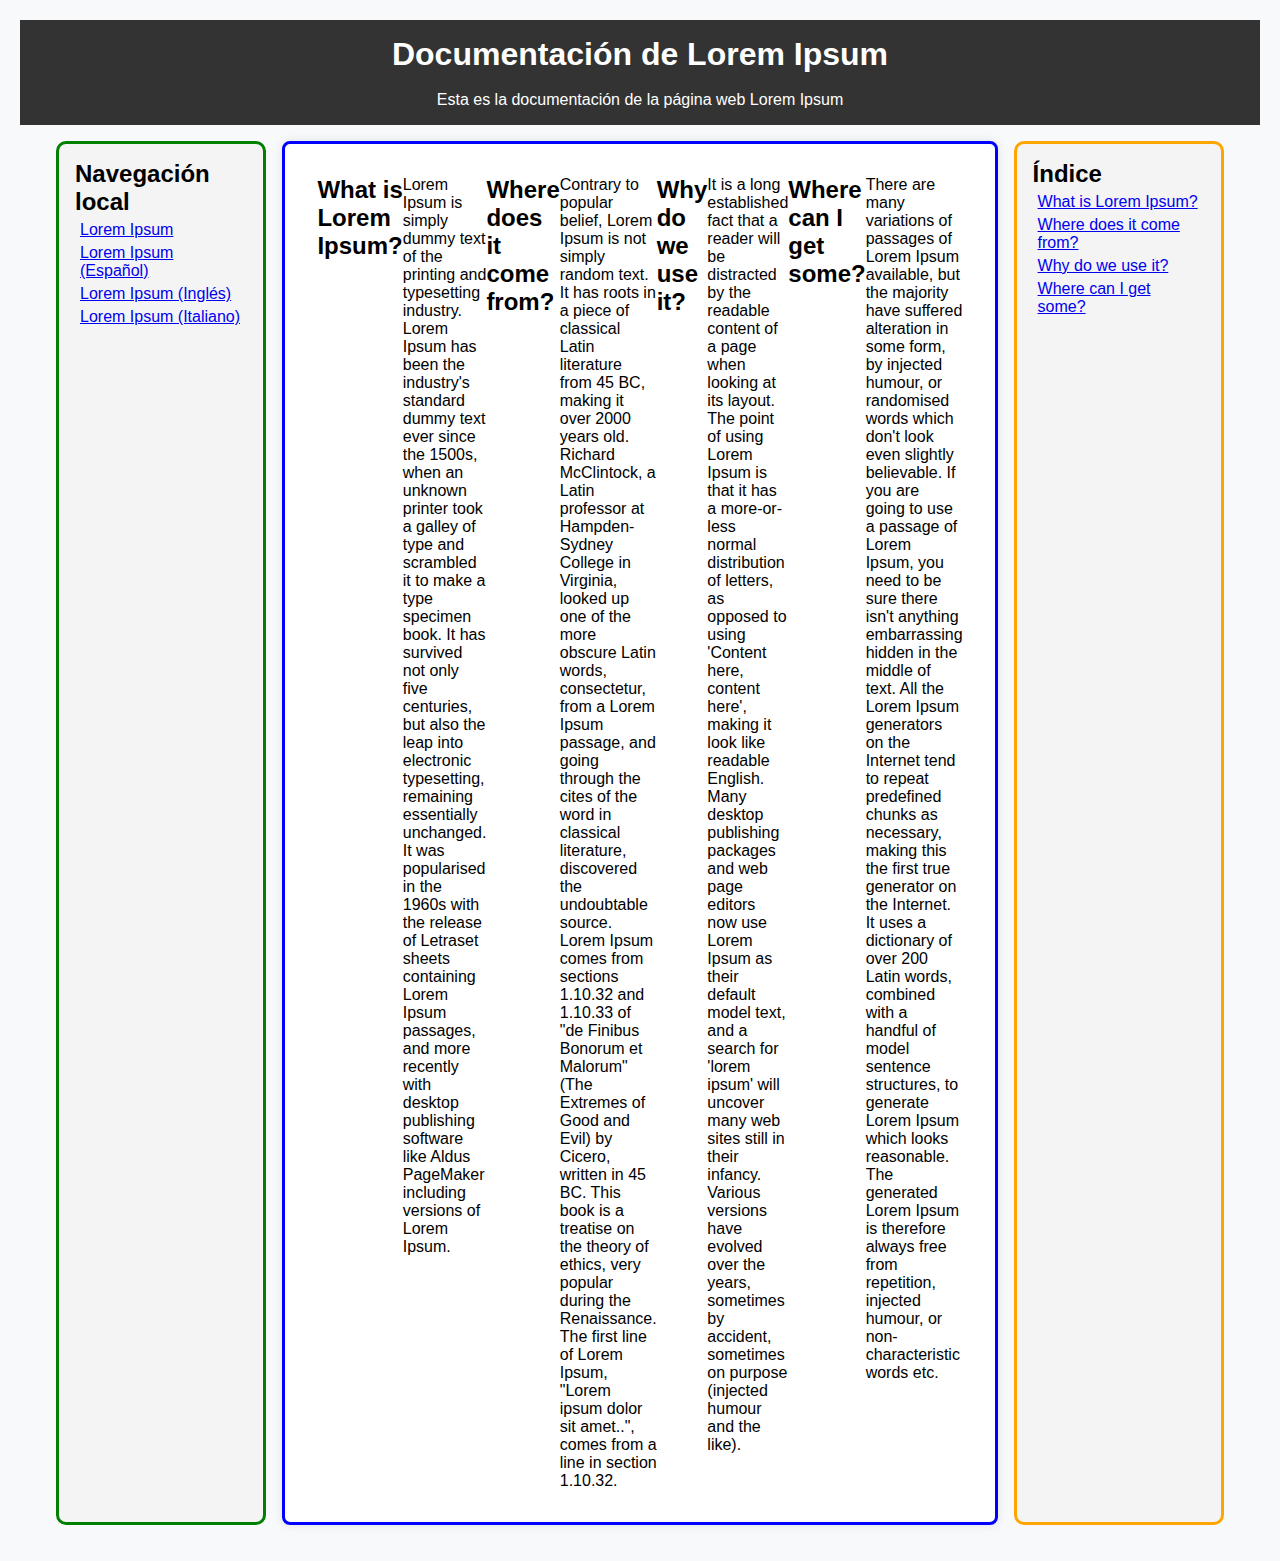
==== en/index.html @ 442306f7 "fix: update meta descriptions and links in English and Italian documentation pages" ====
<!DOCTYPE html>
<html lang="es">

<head>
  <meta charset="UTF-8">
  <meta name="viewport" content="width=device-width, initial-scale=1.0">
  <title>Lorem Ipsum Documentación</title>
  <link rel="stylesheet" href="../styles.css">

  <!-- COMPLETAR SEO -->
  <link rel="icon" sizes="16x16 32x32 48x48" type="image/png" href="./images/favicon.png">
  <meta name="description" content="This is the documentation for the Lorem Ipsum website">
  <!-- COMPLETAR OPEN GRAPH -->
  <meta property="og:title" content="Lorem Ipsum Documentation">
  <meta property="og:description"
    content="This is the documentation for the Lorem Ipsum website - Learn to use Lorem Ipsum">
  <meta property="og:image" content="https://psicotropicalz.github.io/Documentacion/images/og-image.webp">
  <meta property="og:url" content="https://psicotropicalz.github.io/Documentacion/">

</head>

<body>

  <!-- COMPLETAR CABECERA -->
  <header>
    <h1>Documentación de Lorem Ipsum</h1><br />
    <p>Esta es la documentación de la página web Lorem Ipsum</p>
  </header>

  <div class="container">

    <!-- COMPLETAR NAVEGACIÓN LOCAL, LOREM IPSUM E ÍNDICE -->
    <nav>
      <h2>Navegación local</h2>
      <ul>
        <li><a href="https://es.lipsum.com/" target="_blank">Lorem Ipsum</a></li>
        <li><a href="https://psicotropicalz.github.io/Documentaci-n/index.html">Lorem Ipsum (Español)</a></li>
        <li><a href="https://psicotropicalz.github.io/Documentaci-n/en/index.html">Lorem Ipsum (Inglés)</a></li>
        <li><a href="https://psicotropicalz.github.io/Documentaci-n/it/index.html">Lorem Ipsum (Italiano)</a></li>
      </ul>
    </nav>
    <main>
      <h2 id="loremEn">What is Lorem Ipsum?</h2>
      <p>Lorem Ipsum is simply dummy text of the printing and typesetting industry. Lorem Ipsum has been the industry's
        standard dummy text ever since the 1500s, when an unknown printer took a galley of type and scrambled it to make
        a type specimen book. It has survived not only five centuries, but also the leap into electronic typesetting,
        remaining essentially unchanged. It was popularised in the 1960s with the release of Letraset sheets containing
        Lorem Ipsum passages, and more recently with desktop publishing software like Aldus PageMaker including versions
        of Lorem Ipsum.</p>
      <h2 id="dondeEn">Where does it come from?</h2>
      <p>Contrary to popular belief, Lorem Ipsum is not simply random text. It has roots in a piece of classical Latin
        literature from 45 BC, making it over 2000 years old. Richard McClintock, a Latin professor at Hampden-Sydney
        College in Virginia, looked up one of the more obscure Latin words, consectetur, from a Lorem Ipsum passage, and
        going through the cites of the word in classical literature, discovered the undoubtable source. Lorem Ipsum
        comes from sections 1.10.32 and 1.10.33 of "de Finibus Bonorum et Malorum" (The Extremes of Good and Evil) by
        Cicero, written in 45 BC. This book is a treatise on the theory of ethics, very popular during the Renaissance.
        The first line of Lorem Ipsum, "Lorem ipsum dolor sit amet..", comes from a line in section 1.10.32.</p>
      <h2 id="porqueEn">Why do we use it?</h2>
      <p>It is a long established fact that a reader will be distracted by the readable content of a page when looking
        at its layout. The point of using Lorem Ipsum is that it has a more-or-less normal distribution of letters, as
        opposed to using 'Content here, content here', making it look like readable English. Many desktop publishing
        packages and web page editors now use Lorem Ipsum as their default model text, and a search for 'lorem ipsum'
        will uncover many web sites still in their infancy. Various versions have evolved over the years, sometimes by
        accident, sometimes on purpose (injected humour and the like).</p>
      <h2 id="conseguirloEn">Where can I get some?</h2>
      <p>There are many variations of passages of Lorem Ipsum available, but the majority have suffered alteration in
        some form, by injected humour, or randomised words which don't look even slightly believable. If you are going
        to use a passage of Lorem Ipsum, you need to be sure there isn't anything embarrassing hidden in the middle of
        text. All the Lorem Ipsum generators on the Internet tend to repeat predefined chunks as necessary, making this
        the first true generator on the Internet. It uses a dictionary of over 200 Latin words, combined with a handful
        of model sentence structures, to generate Lorem Ipsum which looks reasonable. The generated Lorem Ipsum is
        therefore always free from repetition, injected humour, or non-characteristic words etc.</p>
    </main>
    <aside>
      <h2>Índice</h2>
      <ul>
        <li><a href="#loremEn">What is Lorem Ipsum?</a></li>
        <li><a href="#dondeEn">Where does it come from?</a></li>
        <li><a href="#porqueEn">Why do we use it?</a></li>
        <li><a href="#conseguirloEn">Where can I get some?</a></li>
    </aside>

  </div>

  <!-- COMPLETAR PIE DE PÁGINA -->

</body>

</html>
---- styles.css ----
/* Reset básico */
* {
  margin: 0;
  padding: 0;
  box-sizing: border-box;
}

body {
  display: flex;
  flex-direction: column;
  min-height: 100vh;
  font-family: Arial, sans-serif;
  padding: 20px;
  background-color: #f8f9fa;
}

header {
  background: #333;
  color: white;
  padding: 1rem;
  text-align: center;
}

nav {
  background: #f4f4f4;
  padding: 1rem;
}

main {
  display: flex;
  flex: 1;
  background: white;
  padding: 2rem;
  border-radius: 8px;
  box-shadow: 0px 0px 10px rgba(0, 0, 0, 0.1);
}

aside {
  background: #f4f4f4;
  padding: 1rem;
  border-left: 1px solid #ccc;
}

/* Estructura del layout */
.container {
  display: grid;
  grid-template-columns: 1fr 3fr 1fr;
  gap: 1rem;
  padding: 1rem;
  max-width: 1200px;
  width: 100%;
  margin: 0 auto;
}

.container nav {
  grid-column: 1;
}

.container main {
  grid-column: 2;
}

.container aside {
  grid-column: 3;
}

footer {
  background: #333;
  color: white;
  text-align: center;
  padding: 1rem;
  margin-top: auto;
}

/* Indicadores de etiquetas semánticas */
nav {
  border: 3px solid green;
  border-radius: 10px;
}

main {
  border: 3px solid blue;
}

aside {
  border: 3px solid orange;
  border-radius: 10px;
}
ul {
    list-style: none;
    padding: 5px;
}
li {
    margin-bottom: 5px;
}
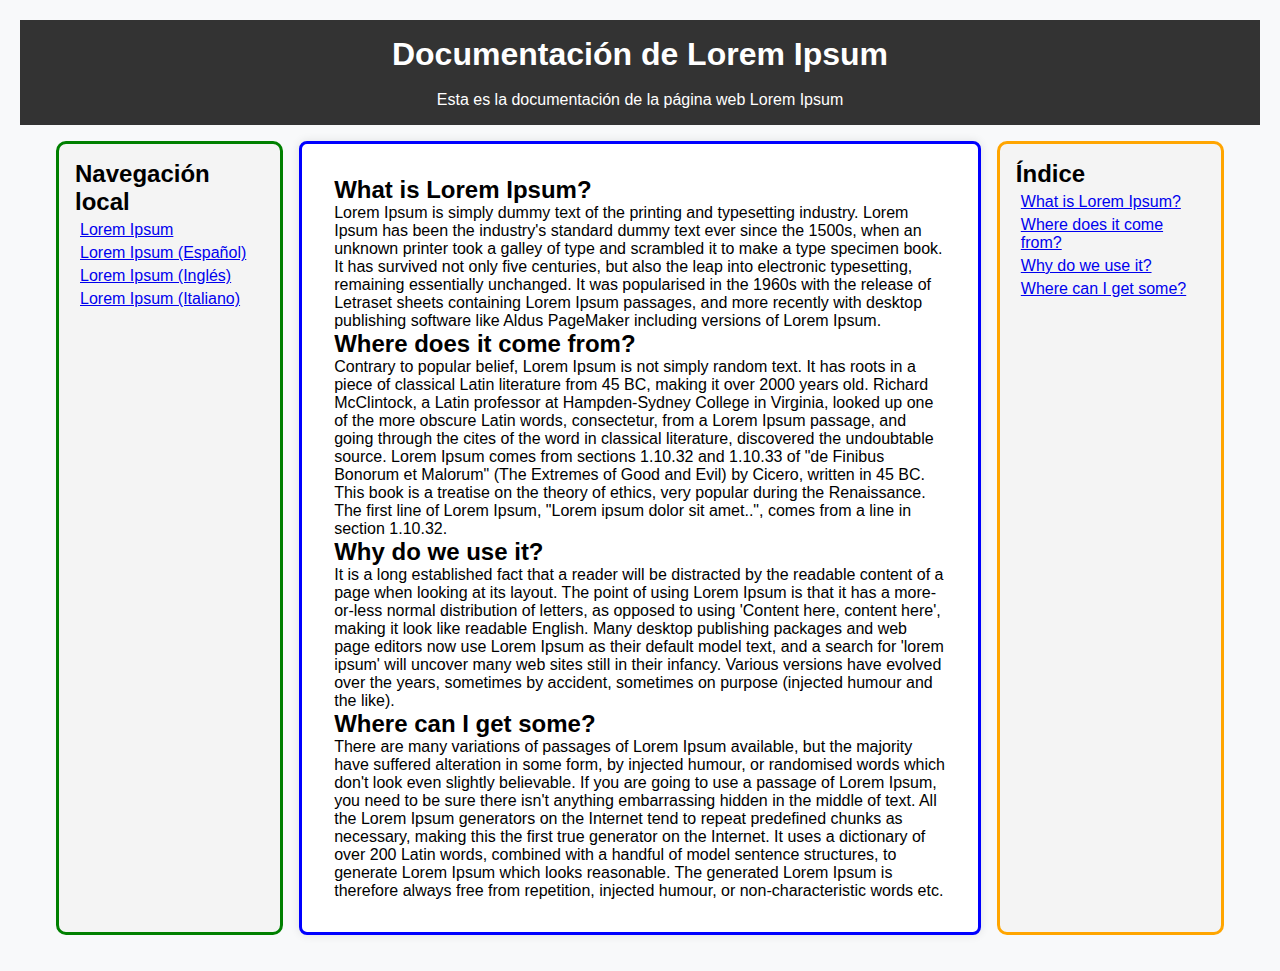
==== commit 39a9c637: "fix: restructure content in English index.html for improved readability" ====
--- a/en/index.html
+++ b/en/index.html
@@ -40,36 +40,46 @@
       </ul>
     </nav>
     <main>
-      <h2 id="loremEn">What is Lorem Ipsum?</h2>
-      <p>Lorem Ipsum is simply dummy text of the printing and typesetting industry. Lorem Ipsum has been the industry's
-        standard dummy text ever since the 1500s, when an unknown printer took a galley of type and scrambled it to make
-        a type specimen book. It has survived not only five centuries, but also the leap into electronic typesetting,
-        remaining essentially unchanged. It was popularised in the 1960s with the release of Letraset sheets containing
-        Lorem Ipsum passages, and more recently with desktop publishing software like Aldus PageMaker including versions
-        of Lorem Ipsum.</p>
-      <h2 id="dondeEn">Where does it come from?</h2>
-      <p>Contrary to popular belief, Lorem Ipsum is not simply random text. It has roots in a piece of classical Latin
-        literature from 45 BC, making it over 2000 years old. Richard McClintock, a Latin professor at Hampden-Sydney
-        College in Virginia, looked up one of the more obscure Latin words, consectetur, from a Lorem Ipsum passage, and
-        going through the cites of the word in classical literature, discovered the undoubtable source. Lorem Ipsum
-        comes from sections 1.10.32 and 1.10.33 of "de Finibus Bonorum et Malorum" (The Extremes of Good and Evil) by
-        Cicero, written in 45 BC. This book is a treatise on the theory of ethics, very popular during the Renaissance.
-        The first line of Lorem Ipsum, "Lorem ipsum dolor sit amet..", comes from a line in section 1.10.32.</p>
-      <h2 id="porqueEn">Why do we use it?</h2>
-      <p>It is a long established fact that a reader will be distracted by the readable content of a page when looking
-        at its layout. The point of using Lorem Ipsum is that it has a more-or-less normal distribution of letters, as
-        opposed to using 'Content here, content here', making it look like readable English. Many desktop publishing
-        packages and web page editors now use Lorem Ipsum as their default model text, and a search for 'lorem ipsum'
-        will uncover many web sites still in their infancy. Various versions have evolved over the years, sometimes by
-        accident, sometimes on purpose (injected humour and the like).</p>
-      <h2 id="conseguirloEn">Where can I get some?</h2>
-      <p>There are many variations of passages of Lorem Ipsum available, but the majority have suffered alteration in
-        some form, by injected humour, or randomised words which don't look even slightly believable. If you are going
-        to use a passage of Lorem Ipsum, you need to be sure there isn't anything embarrassing hidden in the middle of
-        text. All the Lorem Ipsum generators on the Internet tend to repeat predefined chunks as necessary, making this
-        the first true generator on the Internet. It uses a dictionary of over 200 Latin words, combined with a handful
-        of model sentence structures, to generate Lorem Ipsum which looks reasonable. The generated Lorem Ipsum is
-        therefore always free from repetition, injected humour, or non-characteristic words etc.</p>
+      <section>
+        <h2 id="loremEn">What is Lorem Ipsum?</h2>
+        <p>Lorem Ipsum is simply dummy text of the printing and typesetting industry. Lorem Ipsum has been the
+          industry's
+          standard dummy text ever since the 1500s, when an unknown printer took a galley of type and scrambled it to
+          make
+          a type specimen book. It has survived not only five centuries, but also the leap into electronic typesetting,
+          remaining essentially unchanged. It was popularised in the 1960s with the release of Letraset sheets
+          containing
+          Lorem Ipsum passages, and more recently with desktop publishing software like Aldus PageMaker including
+          versions
+          of Lorem Ipsum.</p>
+        <h2 id="dondeEn">Where does it come from?</h2>
+        <p>Contrary to popular belief, Lorem Ipsum is not simply random text. It has roots in a piece of classical Latin
+          literature from 45 BC, making it over 2000 years old. Richard McClintock, a Latin professor at Hampden-Sydney
+          College in Virginia, looked up one of the more obscure Latin words, consectetur, from a Lorem Ipsum passage,
+          and
+          going through the cites of the word in classical literature, discovered the undoubtable source. Lorem Ipsum
+          comes from sections 1.10.32 and 1.10.33 of "de Finibus Bonorum et Malorum" (The Extremes of Good and Evil) by
+          Cicero, written in 45 BC. This book is a treatise on the theory of ethics, very popular during the
+          Renaissance.
+          The first line of Lorem Ipsum, "Lorem ipsum dolor sit amet..", comes from a line in section 1.10.32.</p>
+        <h2 id="porqueEn">Why do we use it?</h2>
+        <p>It is a long established fact that a reader will be distracted by the readable content of a page when looking
+          at its layout. The point of using Lorem Ipsum is that it has a more-or-less normal distribution of letters, as
+          opposed to using 'Content here, content here', making it look like readable English. Many desktop publishing
+          packages and web page editors now use Lorem Ipsum as their default model text, and a search for 'lorem ipsum'
+          will uncover many web sites still in their infancy. Various versions have evolved over the years, sometimes by
+          accident, sometimes on purpose (injected humour and the like).</p>
+        <h2 id="conseguirloEn">Where can I get some?</h2>
+        <p>There are many variations of passages of Lorem Ipsum available, but the majority have suffered alteration in
+          some form, by injected humour, or randomised words which don't look even slightly believable. If you are going
+          to use a passage of Lorem Ipsum, you need to be sure there isn't anything embarrassing hidden in the middle of
+          text. All the Lorem Ipsum generators on the Internet tend to repeat predefined chunks as necessary, making
+          this
+          the first true generator on the Internet. It uses a dictionary of over 200 Latin words, combined with a
+          handful
+          of model sentence structures, to generate Lorem Ipsum which looks reasonable. The generated Lorem Ipsum is
+          therefore always free from repetition, injected humour, or non-characteristic words etc.</p>
+      </section>
     </main>
     <aside>
       <h2>Índice</h2>
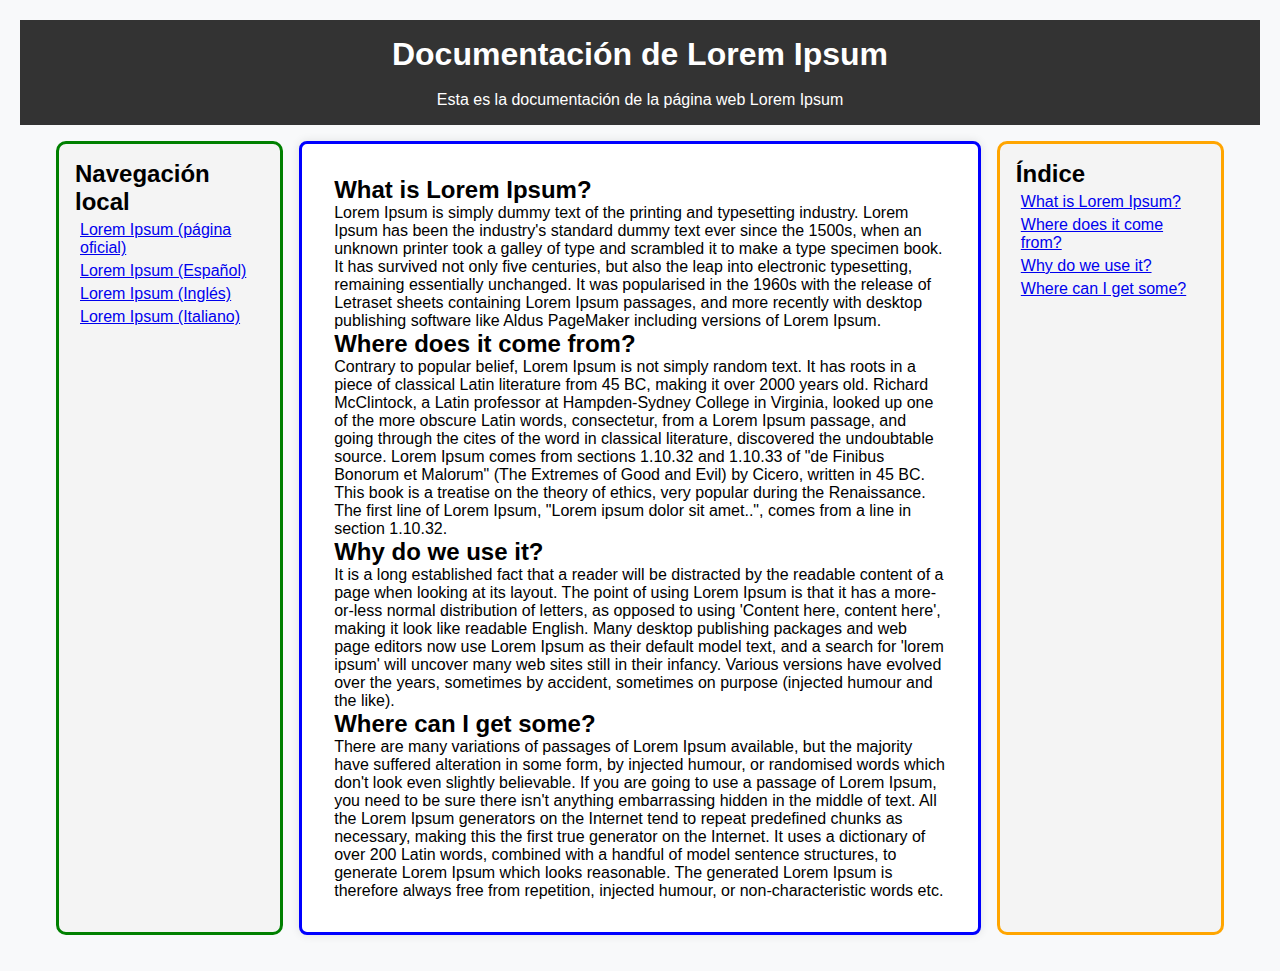
==== commit fceaff56: "fix: update link text for official Lorem Ipsum page in English and Italian index.html" ====
--- a/en/index.html
+++ b/en/index.html
@@ -33,7 +33,7 @@
     <nav>
       <h2>Navegación local</h2>
       <ul>
-        <li><a href="https://es.lipsum.com/" target="_blank">Lorem Ipsum</a></li>
+        <li><a href="https://es.lipsum.com/" target="_blank">Lorem Ipsum  (página oficial)</a></li>
         <li><a href="https://psicotropicalz.github.io/Documentaci-n/index.html">Lorem Ipsum (Español)</a></li>
         <li><a href="https://psicotropicalz.github.io/Documentaci-n/en/index.html">Lorem Ipsum (Inglés)</a></li>
         <li><a href="https://psicotropicalz.github.io/Documentaci-n/it/index.html">Lorem Ipsum (Italiano)</a></li>
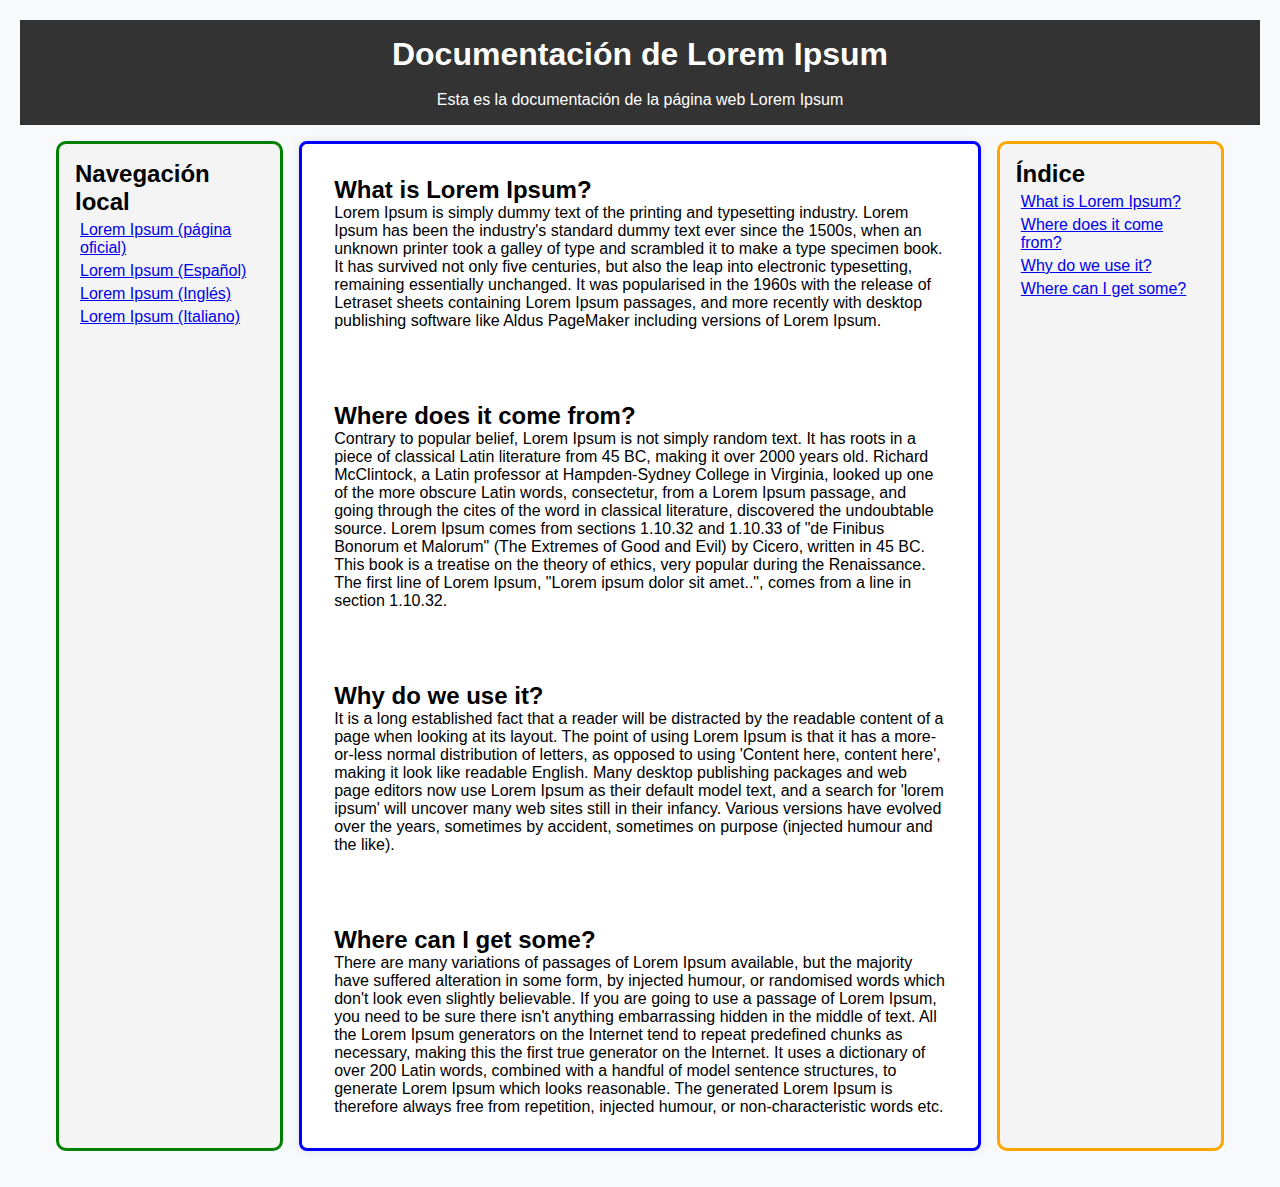
==== commit d8cf0d47: "fix: add spacing between paragraphs in English, Italian, and Spanish index.html files for improved l" ====
--- a/en/index.html
+++ b/en/index.html
@@ -52,6 +52,10 @@
           Lorem Ipsum passages, and more recently with desktop publishing software like Aldus PageMaker including
           versions
           of Lorem Ipsum.</p>
+          <p>&nbsp;</p>
+          <p>&nbsp;</p>
+          <p>&nbsp;</p>
+          <p>&nbsp;</p>
         <h2 id="dondeEn">Where does it come from?</h2>
         <p>Contrary to popular belief, Lorem Ipsum is not simply random text. It has roots in a piece of classical Latin
           literature from 45 BC, making it over 2000 years old. Richard McClintock, a Latin professor at Hampden-Sydney
@@ -62,6 +66,10 @@
           Cicero, written in 45 BC. This book is a treatise on the theory of ethics, very popular during the
           Renaissance.
           The first line of Lorem Ipsum, "Lorem ipsum dolor sit amet..", comes from a line in section 1.10.32.</p>
+          <p>&nbsp;</p>
+          <p>&nbsp;</p>
+          <p>&nbsp;</p>
+          <p>&nbsp;</p>
         <h2 id="porqueEn">Why do we use it?</h2>
         <p>It is a long established fact that a reader will be distracted by the readable content of a page when looking
           at its layout. The point of using Lorem Ipsum is that it has a more-or-less normal distribution of letters, as
@@ -69,6 +77,10 @@
           packages and web page editors now use Lorem Ipsum as their default model text, and a search for 'lorem ipsum'
           will uncover many web sites still in their infancy. Various versions have evolved over the years, sometimes by
           accident, sometimes on purpose (injected humour and the like).</p>
+          <p>&nbsp;</p>
+          <p>&nbsp;</p>
+          <p>&nbsp;</p>
+          <p>&nbsp;</p>
         <h2 id="conseguirloEn">Where can I get some?</h2>
         <p>There are many variations of passages of Lorem Ipsum available, but the majority have suffered alteration in
           some form, by injected humour, or randomised words which don't look even slightly believable. If you are going
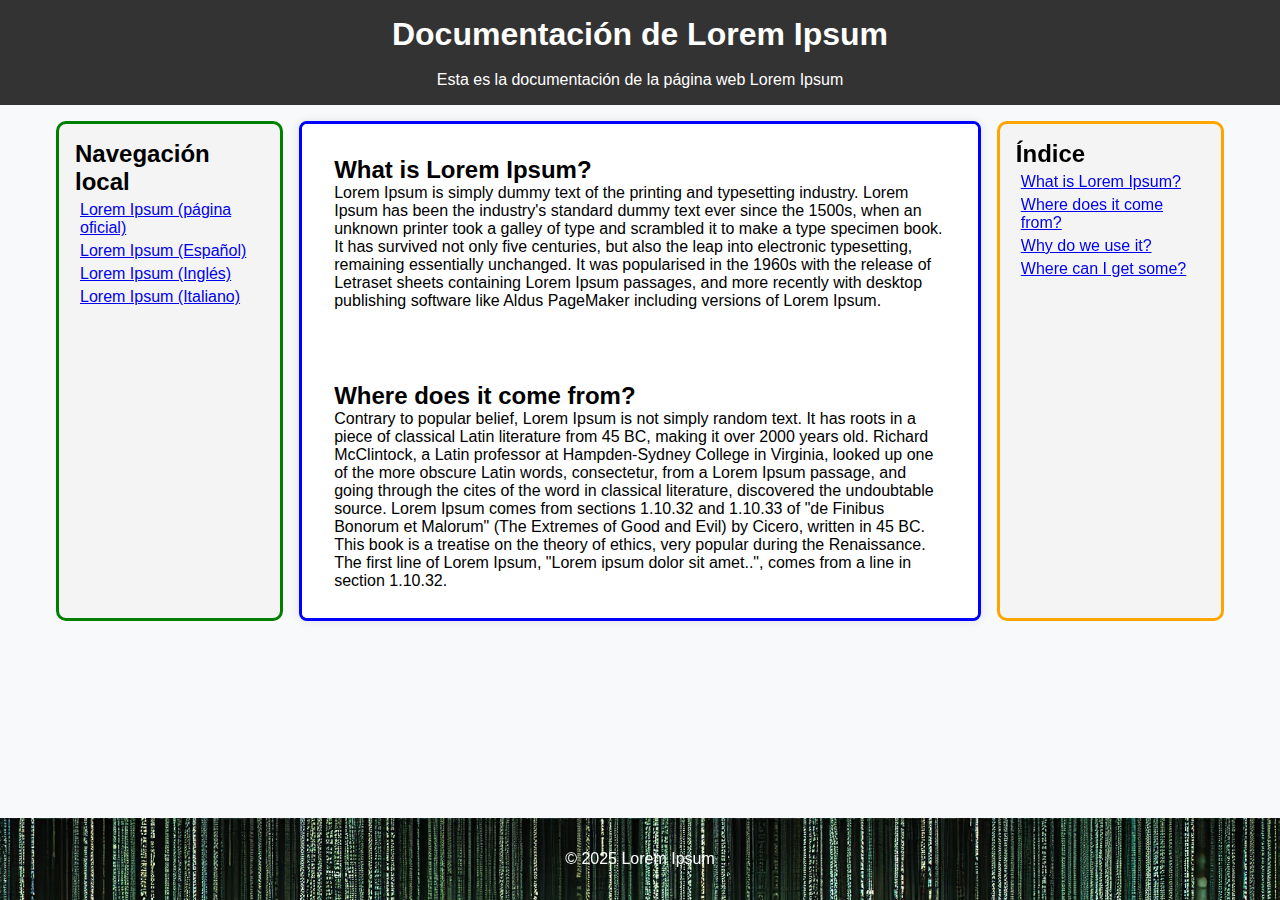
==== commit 1d3bda8a: "fix: enhance layout and scrolling behavior in index.html and styles.css" ====
--- a/en/index.html
+++ b/en/index.html
@@ -14,9 +14,20 @@
   <meta property="og:title" content="Lorem Ipsum Documentation">
   <meta property="og:description"
     content="This is the documentation for the Lorem Ipsum website - Learn to use Lorem Ipsum">
-  <meta property="og:image" content="https://psicotropicalz.github.io/Documentacion/images/og-image.webp">
-  <meta property="og:url" content="https://psicotropicalz.github.io/Documentacion/">
+  <meta property="og:image" content="https://psicotropicalz.github.io/Documentaci-n/images/og-image.webp">
+  <meta property="og:url" content="https://psicotropicalz.github.io/Documentaci-n/">
 
+  <script>
+    document.querySelectorAll('a[href^="#"]').forEach(anchor => {
+      anchor.addEventListener('click', function (e) {
+        e.preventDefault();
+
+        document.querySelector(this.getAttribute('href')).scrollIntoView({
+          behavior: 'smooth'
+        });
+      });
+    });
+  </script>
 </head>
 
 <body>
@@ -33,7 +44,7 @@
     <nav>
       <h2>Navegación local</h2>
       <ul>
-        <li><a href="https://es.lipsum.com/" target="_blank">Lorem Ipsum  (página oficial)</a></li>
+        <li><a href="https://es.lipsum.com/" target="_blank">Lorem Ipsum (página oficial)</a></li>
         <li><a href="https://psicotropicalz.github.io/Documentaci-n/index.html">Lorem Ipsum (Español)</a></li>
         <li><a href="https://psicotropicalz.github.io/Documentaci-n/en/index.html">Lorem Ipsum (Inglés)</a></li>
         <li><a href="https://psicotropicalz.github.io/Documentaci-n/it/index.html">Lorem Ipsum (Italiano)</a></li>
@@ -52,10 +63,10 @@
           Lorem Ipsum passages, and more recently with desktop publishing software like Aldus PageMaker including
           versions
           of Lorem Ipsum.</p>
-          <p>&nbsp;</p>
-          <p>&nbsp;</p>
-          <p>&nbsp;</p>
-          <p>&nbsp;</p>
+        <p>&nbsp;</p>
+        <p>&nbsp;</p>
+        <p>&nbsp;</p>
+        <p>&nbsp;</p>
         <h2 id="dondeEn">Where does it come from?</h2>
         <p>Contrary to popular belief, Lorem Ipsum is not simply random text. It has roots in a piece of classical Latin
           literature from 45 BC, making it over 2000 years old. Richard McClintock, a Latin professor at Hampden-Sydney
@@ -66,10 +77,10 @@
           Cicero, written in 45 BC. This book is a treatise on the theory of ethics, very popular during the
           Renaissance.
           The first line of Lorem Ipsum, "Lorem ipsum dolor sit amet..", comes from a line in section 1.10.32.</p>
-          <p>&nbsp;</p>
-          <p>&nbsp;</p>
-          <p>&nbsp;</p>
-          <p>&nbsp;</p>
+        <p>&nbsp;</p>
+        <p>&nbsp;</p>
+        <p>&nbsp;</p>
+        <p>&nbsp;</p>
         <h2 id="porqueEn">Why do we use it?</h2>
         <p>It is a long established fact that a reader will be distracted by the readable content of a page when looking
           at its layout. The point of using Lorem Ipsum is that it has a more-or-less normal distribution of letters, as
@@ -77,10 +88,10 @@
           packages and web page editors now use Lorem Ipsum as their default model text, and a search for 'lorem ipsum'
           will uncover many web sites still in their infancy. Various versions have evolved over the years, sometimes by
           accident, sometimes on purpose (injected humour and the like).</p>
-          <p>&nbsp;</p>
-          <p>&nbsp;</p>
-          <p>&nbsp;</p>
-          <p>&nbsp;</p>
+        <p>&nbsp;</p>
+        <p>&nbsp;</p>
+        <p>&nbsp;</p>
+        <p>&nbsp;</p>
         <h2 id="conseguirloEn">Where can I get some?</h2>
         <p>There are many variations of passages of Lorem Ipsum available, but the majority have suffered alteration in
           some form, by injected humour, or randomised words which don't look even slightly believable. If you are going
@@ -105,6 +116,9 @@
   </div>
 
   <!-- COMPLETAR PIE DE PÁGINA -->
+  <footer>
+    <p>© 2025 Lorem Ipsum</p>
+  </footer>
 
 </body>
 
--- a/styles.css
+++ b/styles.css
@@ -10,7 +10,7 @@
   flex-direction: column;
   min-height: 100vh;
   font-family: Arial, sans-serif;
-  padding: 20px;
+  /* padding: 20px; */
   background-color: #f8f9fa;
 }
 
@@ -33,6 +33,9 @@
   padding: 2rem;
   border-radius: 8px;
   box-shadow: 0px 0px 10px rgba(0, 0, 0, 0.1);
+  height: 500px;
+  overflow-y: scroll;
+  scroll-behavior: smooth;
 }
 
 aside {
@@ -68,8 +71,11 @@
   background: #333;
   color: white;
   text-align: center;
-  padding: 1rem;
+  padding: 2rem;
   margin-top: auto;
+  background: url(./images/footer-bg.webp) no-repeat;
+  background-position: top;
+  background-size: cover;
 }
 
 /* Indicadores de etiquetas semánticas */
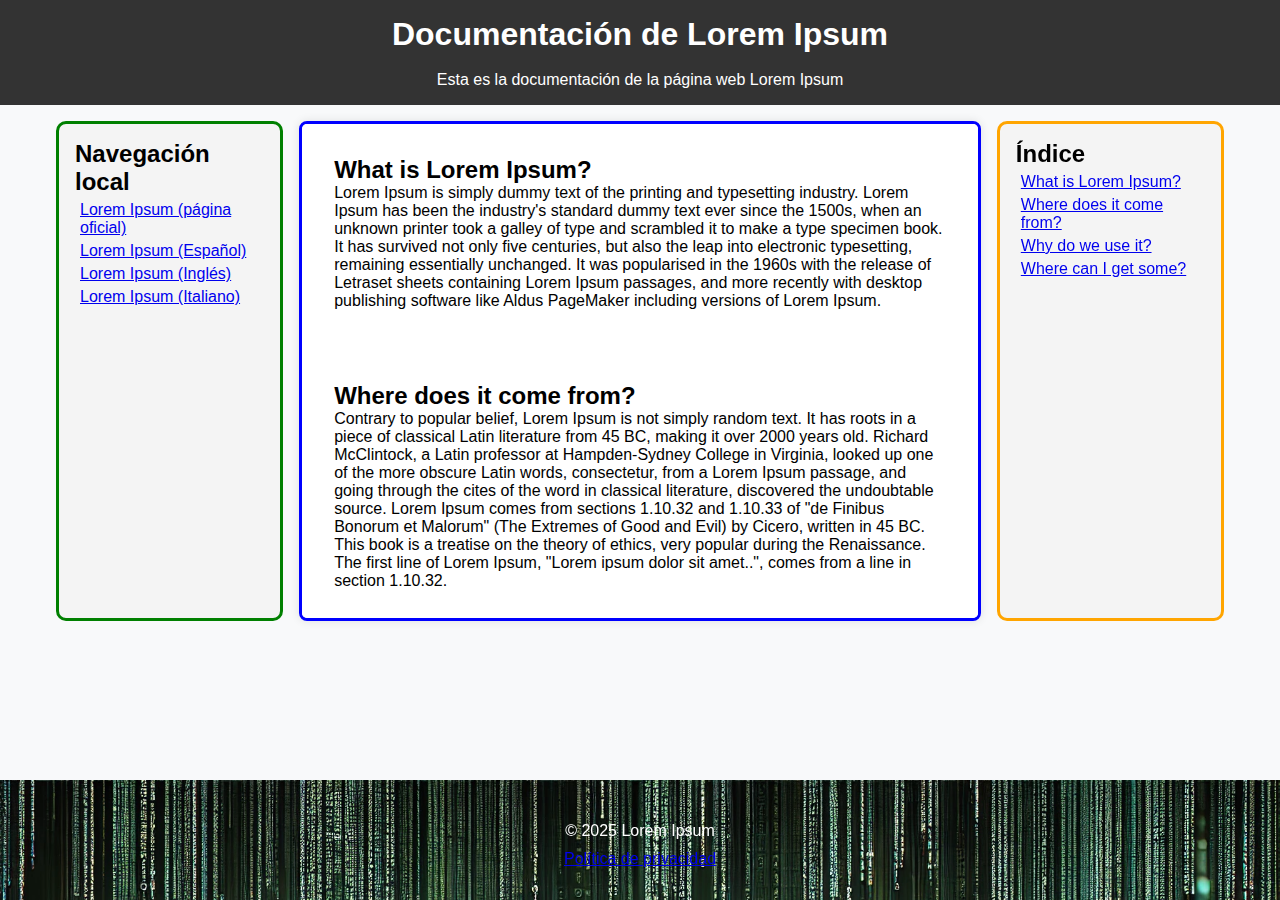
==== commit eec4605e: "fix: add privacy policy link to footer and style visited and hover states for better visibility" ====
--- a/en/index.html
+++ b/en/index.html
@@ -118,6 +118,7 @@
   <!-- COMPLETAR PIE DE PÁGINA -->
   <footer>
     <p>© 2025 Lorem Ipsum</p>
+    <p><a href="https://www.lipsum.com/privacy" target="_blank">Política de privacidad</a></p>
   </footer>
 
 </body>
--- a/styles.css
+++ b/styles.css
@@ -98,4 +98,14 @@
 }
 li {
     margin-bottom: 5px;
+}
+footer p a:visited {
+  color: #fff;
+}
+footer p a:hover {
+  color: #c8c8c8;
+}
+footer p {
+  color: #fff;
+  margin-top: 10px;
 }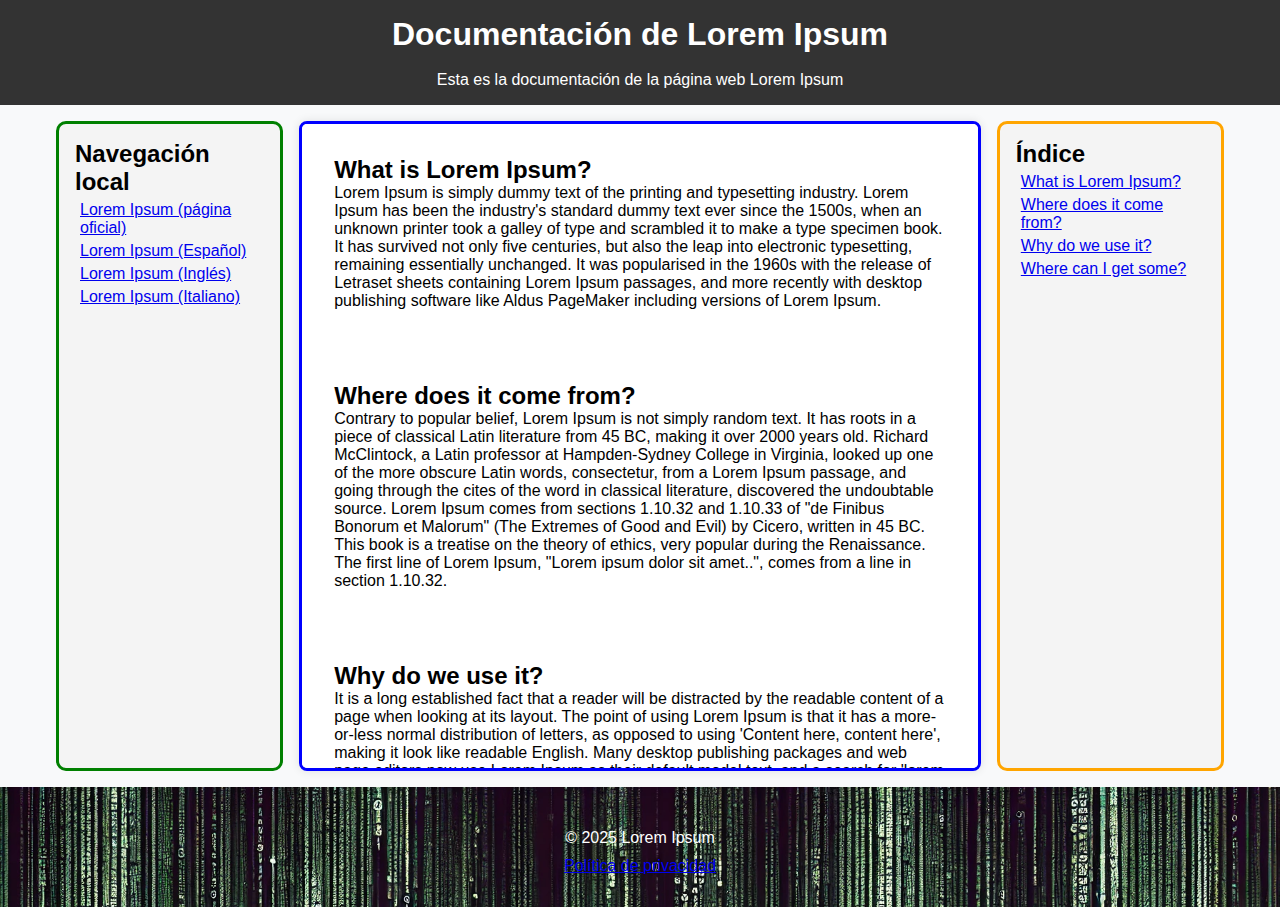
==== commit 4cde88dc: "fix: add spacing paragraphs in English, Italian, and Spanish index.html files for improved readabili" ====
--- a/en/index.html
+++ b/en/index.html
@@ -102,6 +102,10 @@
           handful
           of model sentence structures, to generate Lorem Ipsum which looks reasonable. The generated Lorem Ipsum is
           therefore always free from repetition, injected humour, or non-characteristic words etc.</p>
+          <p>&nbsp;</p>
+          <p>&nbsp;</p>
+          <p>&nbsp;</p>
+          <p>&nbsp;</p>
       </section>
     </main>
     <aside>
--- a/styles.css
+++ b/styles.css
@@ -33,7 +33,7 @@
   padding: 2rem;
   border-radius: 8px;
   box-shadow: 0px 0px 10px rgba(0, 0, 0, 0.1);
-  height: 500px;
+  height: 650px;
   overflow-y: scroll;
   scroll-behavior: smooth;
 }
